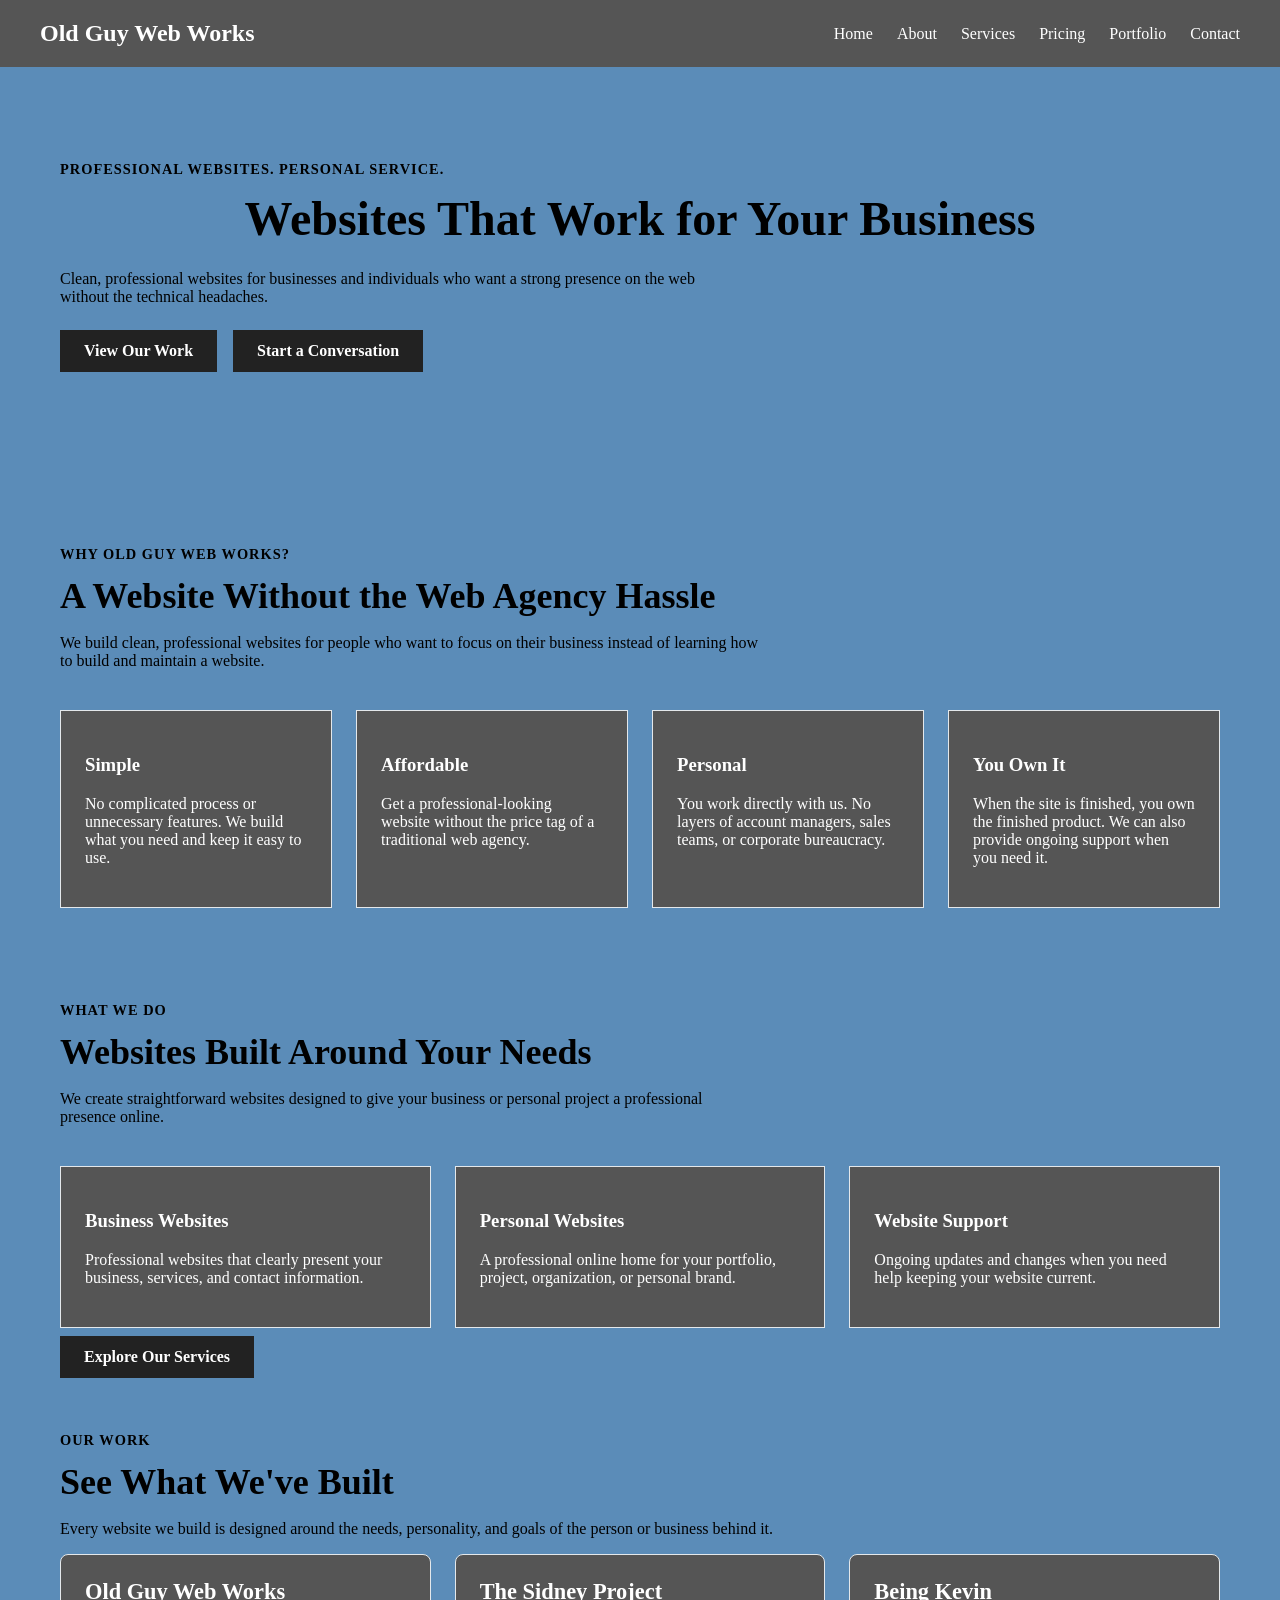
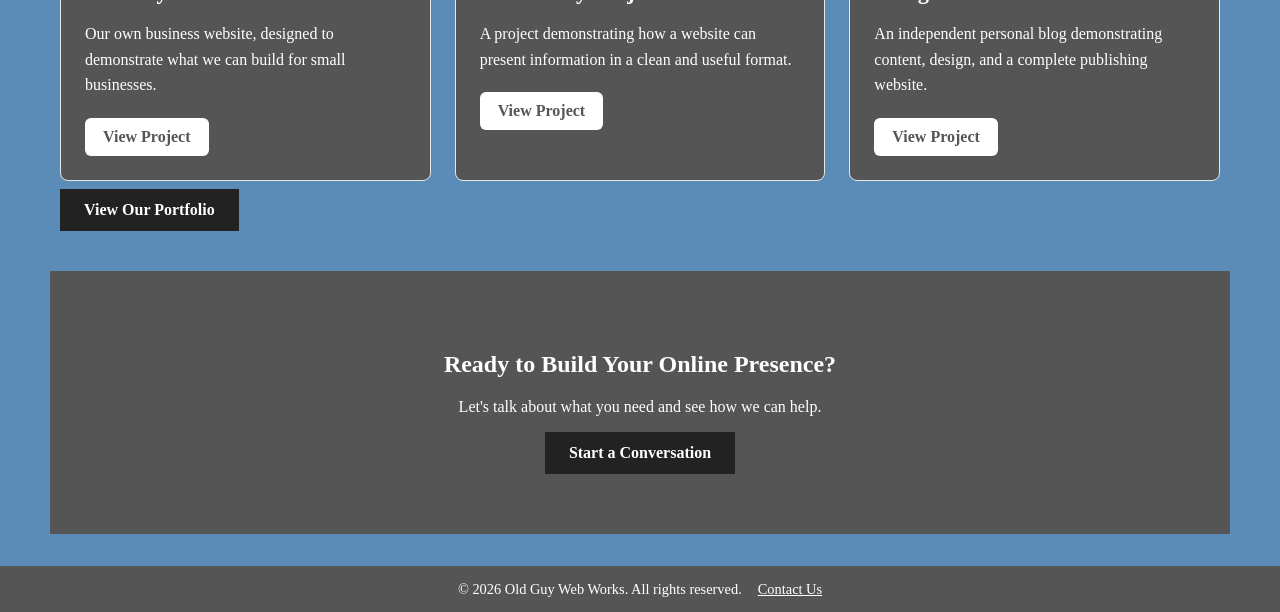
==== index.html @ 11a3a5d8 "Initial Old Guy Web Works website" ====
<!DOCTYPE html>
<html lang="en">

<!-- Design note we build all the HTML structure first before we start css styles -->
<!-- head , body, main, footer with all sections in the main section-->
 
<head>
    <!-- Tells the browser how to interpret the characters in the page.-->
    <meta charset="UTF-8">  

    <!-- This is essential for responsive websites. It tells mobile browsers to use the device's actual screen width.-->
    <meta name="viewport" content="width=device-width, initial-scale=1.0">

    <!--Appears in the browser tab and provides an important title for search engines-->
    <title>Old Guy Web Works | Professional Websites for Small Businesses</title>

    <!-- Connects the HTML page to the external CSS stylesheet. -->
    <link rel="stylesheet" href="style/style.css">
</head>

<body>
    <!-- The header is the top section of the page, usually containing the logo and navigation links. -->
    <!-- The "site-header" class is used for styling the header section. -->
    <header class="site-header">

        <!-- The container is used to center the content and provide a maximum width. -->
        <div class="container">

            <!-- The site logo is a link to the homepage. -->
            <a class="site-logo" href="index.html">
                Old Guy Web Works
            </a>

            <!-- The navigation links for the main sections of the website. -->
            <!-- Each a tag represents a link to a different page. -->
            <nav class="site-nav">
                <a href="index.html">Home</a>
                <a href="about.html">About</a>
                <a href="services.html">Services</a>
                <a href="pricing.html">Pricing</a>
                <a href="portfolio.html">Portfolio</a>
                <a href="contact.html">Contact</a>
            </nav>

        </div>

    </header>

    <main>
        <!-- The main content area of the page. -->
        <!-- The hero section is the main visual area of the page. -->
        <section class="hero">

            <!-- The container is used to center the content and provide a maximum width. -->
            <div class="container">

                <!-- The eyebrow text provides context for the main heading. -->
                <p class="hero-eyebrow">Professional Websites. Personal Service.</p>

                <!-- The main heading for the hero section. -->
                <h1>Websites That Work for Your Business</h1>

                <!-- The supporting text for the hero section. -->
                <p class="hero-text">
                    Clean, professional websites for businesses and individuals
                    who want a strong presence on the web without the technical
                    headaches.
                </p>

                <!-- The action buttons for the hero section. -->
                <div class="hero-actions">
                    <a class="button" href="portfolio.html">View Our Work</a>
                    <a class="button button-dark" href="contact.html">Start a Conversation</a>
                </div>

            </div>

        </section>
        
        <!-- Explains why customers should choose Old Guy Web Works. -->
        <section class="why-us">

            <!-- The container is used to center the content and provide a maximum width. -->
            <div class="container">

                <!-- Introduces the purpose of this section. -->
                <p class="section-eyebrow">Why Old Guy Web Works?</p>

                <!-- The main heading for this section. -->
                <h2>A Website Without the Web Agency Hassle</h2>

                <!-- Supporting explanation of our approach. -->
                <p class="section-intro">
                    We build clean, professional websites for people who want
                    to focus on their business instead of learning how to
                    build and maintain a website.
                </p>

                <!-- Contains the individual benefits of working with us. -->
                <div class="why-us-grid">

                    <!-- Individual benefit. -->
                    <article class="why-us-card">
                        <h3>Simple</h3>
                        <p>
                            No complicated process or unnecessary features.
                            We build what you need and keep it easy to use.
                        </p>
                    </article>

                    <!-- Individual benefit. -->
                    <article class="why-us-card">
                        <h3>Affordable</h3>
                        <p>
                            Get a professional-looking website without the
                            price tag of a traditional web agency.
                        </p>
                    </article>

                    <!-- Individual benefit. -->
                    <article class="why-us-card">
                        <h3>Personal</h3>
                        <p>
                            You work directly with us. No layers of account
                            managers, sales teams, or corporate bureaucracy.
                        </p>
                    </article>

                    <!-- Individual benefit. -->
                    <article class="why-us-card">
                        <h3>You Own It</h3>
                        <p>
                            When the site is finished, you own the finished
                            product. We can also provide ongoing support when
                            you need it.
                        </p>
                    </article>

                </div>

            </div>

        </section>
        <!-- Gives visitors a quick overview of the services we provide. -->
        <section class="services-preview">

            <!-- The container is used to center the content and provide a maximum width. -->
            <div class="container">

                <!-- Introduces the purpose of this section. -->
                <p class="section-eyebrow">What We Do</p>

                <!-- The main heading for this section. -->
                <h2>Websites Built Around Your Needs</h2>

                <!-- Supporting explanation of our services. -->
                <p class="section-intro">
                    We create straightforward websites designed to give your
                    business or personal project a professional presence online.
                </p>

                <!-- Contains the individual services. -->
                <div class="services-grid">

                    <!-- Individual service. -->
                    <article class="service-card">
                        <h3>Business Websites</h3>
                        <p>
                            Professional websites that clearly present your
                            business, services, and contact information.
                        </p>
                    </article>

                    <!-- Individual service. -->
                    <article class="service-card">
                        <h3>Personal Websites</h3>
                        <p>
                            A professional online home for your portfolio,
                            project, organization, or personal brand.
                        </p>
                    </article>

                    <!-- Individual service. -->
                    <article class="service-card">
                        <h3>Website Support</h3>
                        <p>
                            Ongoing updates and changes when you need help
                            keeping your website current.
                        </p>
                    </article>

                </div>

                <!-- Links visitors to the full services page. -->
                <a class="button" href="services.html">Explore Our Services</a>

            </div>

        </section>
                <!-- Gives visitors a preview of completed projects. -->
        <section class="portfolio-preview">

            <!-- The container is used to center the content and provide a maximum width. -->
            <div class="container">

                <!-- Introduces the purpose of this section. -->
                <p class="section-eyebrow">Our Work</p>

                <!-- The main heading for this section. -->
                <h2>See What We've Built</h2>

                <!-- Supporting explanation of our portfolio. -->
                <p class="section-intro">
                    Every website we build is designed around the needs,
                    personality, and goals of the person or business behind it.
                </p>

                <!-- Contains previews of selected projects. -->
                <div class="portfolio-grid">

                    <!-- Individual portfolio project. -->
                    <article class="portfolio-card">
                        <h3>Old Guy Web Works</h3>
                        <p>
                            Our own business website, designed to demonstrate
                            what we can build for small businesses.
                        </p>
                        <a href="portfolio.html">View Project</a>
                    </article>

                    <!-- Individual portfolio project. -->
                    <article class="portfolio-card">
                        <h3>The Sidney Project</h3>
                        <p>
                            A project demonstrating how a website can present
                            information in a clean and useful format.
                        </p>
                        <a href="portfolio.html">View Project</a>
                    </article>

                    <!-- Individual portfolio project. -->
                    <article class="portfolio-card">
                        <h3>Being Kevin</h3>
                        <p>
                            An independent personal blog demonstrating content,
                            design, and a complete publishing website.
                        </p>
                        <a href="portfolio.html">View Project</a>
                    </article>

                </div>

                <!-- Links visitors to the complete portfolio. -->
                <a class="button" href="portfolio.html">View Our Portfolio</a>

            </div>

        </section>
                <!-- Provides a clear next step for visitors who are interested in working with us. -->
        <section class="cta">

            <!-- The container is used to center the content and provide a maximum width. -->
            <div class="container">

                <!-- The main heading for the call-to-action. -->
                <h2>Ready to Build Your Online Presence?</h2>

                <!-- Supporting text for the call-to-action. -->
                <p>
                    Let's talk about what you need and see how we can help.
                </p>

                <!-- Links visitors to the contact page. -->
                <a class="button" href="contact.html">Start a Conversation</a>

            </div>

        </section>

    </main>

    <!-- Contains information and navigation for the bottom of the website. -->
    <footer class="site-footer">

        <!-- The container is used to center the footer content and provide a maximum width. -->
        <div class="container">

            <!-- The copyright notice for the website. -->
            <p>&copy; 2026 Old Guy Web Works. All rights reserved.</p>

            <!-- A link to the contact page. -->
            <a href="contact.html">Contact Us</a>

        </div>

    </footer>

</body>

</html>
---- style/style.css ----
/* Establishes the basic sizing behavior for all elements. */
/*
CSS FOUNDATION — STEP 1

```
Purpose:
Establish the basic rules that every page on the website will use
before we begin styling individual sections and components.

What this does:
1. The universal selector (*) applies box-sizing: border-box to
   every HTML element. This makes width and height calculations
   more predictable by including an element's padding and border
   within its defined width and height.

2. The body margin is set to 0 to remove the browser's default
   spacing around the page. This gives us complete control over
   the site's layout and spacing.

Why we do this:
These are foundation rules. They create a predictable starting
point for the rest of the stylesheet and prevent browser defaults
from interfering with the layout we build.
```

*/

* {
    box-sizing: border-box;
}
/* added by me so the background is all one color and not just the header and hero sections */
html, body {
    background-color: #5B8CB8; /* #5B8CB8 #2B5B84 */
    margin: 0;
    padding: 0;
}

/*
    CONTAINER

    max-width: 1200px;
        Sets the maximum width that a container can grow to.
        This prevents the content from becoming too wide on
        large screens.

    margin: 0 auto;
        margin controls the space outside an element.
        0 sets the top and bottom margin to zero.
        auto tells the browser to automatically divide the
        remaining horizontal space equally on the left and right.
        This centers the container on the page.

    padding: 0 20px;
        padding controls the space inside an element, between
        its content and its edge.
        0 sets the top and bottom padding to zero.
        20px sets 20 pixels of space on the left and right.
        This keeps content from touching the edges of the container.

    Why:
        The container keeps the site's content at a readable width,
        centers it on larger screens, and provides space between
        the content and the edges of the page.
*/

.container {
    max-width: 1200px;
    margin: 0 auto;
    padding: 0 20px;
}

/*
    SITE HEADER — BACKGROUND

    background-color: #eeeeee;
        Sets the background color of the header.
        #eeeeee is a very light gray.

    Why:
        Gives the header a visible background so we can clearly
        see where the header begins and ends while developing
        the site's layout.
*/

.site-header {
    background-color: #555555;
}
/*
    SITE HEADER — FLEXBOX LAYOUT

    display: flex;
        Turns the container into a flex container.
        This allows its direct child elements to be arranged
        in a row or column.

    justify-content: space-between;
        Controls how the available horizontal space is distributed
        between the logo and the navigation.
        space-between pushes the first item to the left and the
        last item to the right.

    align-items: center;
        Controls how the items are aligned vertically.
        center places the logo and navigation in the middle of
        the header's height.

    Why:
        Places the site logo and navigation on the same horizontal
        line and gives the header a clean, professional layout.
*/

/*
    SITE HEADER — FLEXBOX AND SPACING

    display: flex;
        Turns the container into a flex container.

    justify-content: space-between;
        Places the logo and navigation at opposite sides
        of the available horizontal space.

    align-items: center;
        Vertically centers the logo and navigation.

    padding: 20px 0;
        Adds space inside the top and bottom of the container.
        20px is added above and below the content.
        0 adds no additional padding to the left and right.

    Why:
        Gives the header more breathing room vertically while
        keeping the logo and navigation aligned in the center.
*/

.site-header .container {
    display: flex;
    justify-content: space-between;
    align-items: center;
    padding: 20px 0;
}
/*
    HERO SECTION — BACKGROUND

    background-color: #f5f5f5;
        Sets the background color of the hero section.
        #f5f5f5 is a very light gray.

    Why:
        Gives the hero section a visible background so we can
        clearly see where the header ends and the hero begins
        while we build the page.
*/

/*
    HERO SECTION — SPACING

    padding: 80px 0;
        Adds space inside the hero section.
        80px creates space above and below the hero content.
        0 creates no additional left or right padding because
        the .container already handles the horizontal spacing.

    Why:
        Gives the hero content room to breathe and makes the
        hero feel like an intentional, prominent section of
        the homepage.
*/

.hero {
    /* background-color: #f5f5f5; */
    padding: 80px 0;
    /* background-color: #D8E0E5;  added by me */
}
/*
    HERO EYEBROW

    font-size: 0.9rem;
        Sets the text slightly smaller than the normal body text.

    font-weight: 700;
        Makes the text bold.

    text-transform: uppercase;
        Converts the letters to uppercase when displayed.

    letter-spacing: 1px;
        Adds 1 pixel of space between each letter.

    Why:
        Makes the eyebrow text visually distinct from the main
        heading and establishes it as a small introductory label.
*/

.hero-eyebrow {
    font-size: 0.9rem;
    font-weight: 700;
    text-transform: uppercase;
    letter-spacing: 1px;
}
/*
    HERO MAIN HEADING

    font-size: 3rem;
        Sets the size of the main heading.
        3rem is three times the root font size.

    line-height: 1.1;
        Controls the vertical space between lines of the heading.
        A value of 1.1 keeps a large heading relatively compact.

    margin: 0;
        Removes the browser's default margin around the heading.
        This gives us control over the spacing ourselves.

    Why:
        Makes the main message of the website large and prominent
        while giving us predictable control over its spacing.
*/

.hero h1 {
    font-size: 3rem;
    line-height: 1.1;
    margin: 0;
}
/*
    HERO SUPPORTING TEXT

    max-width: 650px;
        Sets the maximum width of the paragraph.
        The text can become smaller than 650px when necessary,
        but it will not grow wider than 650 pixels.

    margin: 24px 0 0;
        Controls the space outside the paragraph.
        24px adds space above the paragraph.
        0 sets the left, right, and bottom margins to zero.

    Why:
        Keeps the supporting text from becoming too wide on
        large screens and creates separation between the heading
        and the paragraph.
*/

.hero-text {
    max-width: 650px;
    margin: 24px 0;
}
/*
    HERO ACTIONS — FLEXBOX

    display: flex;
        Turns the hero-actions container into a flex container.
        Its direct children, the two buttons, can now be
        arranged using Flexbox.

    gap: 16px;
        Adds 16 pixels of space between the buttons.
        The gap applies only between the flex items.

    margin-top: 24px;
        Adds 24 pixels of space above the buttons.
        This separates the buttons from the supporting paragraph.

    Why:
        Places the two action buttons beside each other and gives
        them consistent spacing from one another and from the
        paragraph above.
*/

.hero-actions {
    display: flex;
    gap: 16px;
    margin-top: 24px;
}
/*
    BUTTON — BASIC STYLING

    display: inline-block;
        Allows the link to behave more like a button.
        It allows us to apply padding and control its dimensions
        more predictably.

    padding: 12px 24px;
        Adds space inside the button.
        12px adds space above and below.
        24px adds space to the left and right.

    text-decoration: none;
        Removes the default underline from the link.

    font-weight: 700;
        Makes the button text bold.

    background-color: #222222;
        Sets the background color of the button.
        #222222 is a dark gray.

    color: #ffffff;
        Sets the color of the button text.
        #ffffff is white.

    Why:
        Gives the link the basic shape, spacing, background,
        and text appearance of a button while keeping both
        buttons consistent.
*/
.button {
    display: inline-block;
    padding: 12px 24px;
    text-decoration: none;
    font-weight: 700;
    background-color: #222222;
    color: #ffffff;
}
/*
    SECONDARY BUTTON

    background-color: #ffffff;
        Sets the background color of the secondary button.
        #ffffff is white.

    color: #222222;
        Sets the text color of the secondary button.
        #222222 is a dark gray.

    Why:
        Creates a light secondary button that contrasts with
        the dark primary button while keeping the text readable.
*/

.button-dark {
    background-color: #222222;
    color: #ffffff;
}

/*
    WHY US SECTION

    background-color: #ffffff;
        Sets the section background to white.

    padding: 80px 0;
        Adds 80px of space above and below the section content.
        The left and right padding remain 0 because the
        .container already controls horizontal spacing.

    Why:
        Gives the Why Us section its own visual area and
        creates comfortable space between the hero and the
        content that follows.
*/

.why-us
 {
    /* background-color: #ffffff; */
    padding: 80px 0;
    /* background-color: #D8E0E5; */
}
/*
    WHY US SECTION EYEBROW

    font-size: 0.9rem;
        Makes the eyebrow text smaller than normal body text.

    font-weight: 700;
        Makes the text bold so it stands out.

    text-transform: uppercase;
        Displays the text in uppercase letters.

    letter-spacing: 1px;
        Adds a small amount of space between the letters.

    margin-bottom: 12px;
        Adds 12px of space below the eyebrow before the heading.

    Why:
        Creates a visual hierarchy between the small section
        label and the main heading.
*/

.why-us .section-eyebrow {
    font-size: 0.9rem;
    font-weight: 700;
    text-transform: uppercase;
    letter-spacing: 1px;
    margin-bottom: 12px;
}
/*
    SERVICES SECTION EYEBROW

    font-size: 0.9rem;
        Makes the eyebrow text smaller than normal body text.

    font-weight: 700;
        Makes the text bold so it stands out.

    text-transform: uppercase;
        Displays the text in uppercase letters.

    letter-spacing: 1px;
        Adds a small amount of space between the letters.

    margin-bottom: 12px;
        Adds 12px of space below the eyebrow before the heading.

    Why:
        Creates the same visual hierarchy used in the Why Us
        section and keeps the Services section consistent.
*/

.services-preview .section-eyebrow {
    font-size: 0.9rem;
    font-weight: 700;
    text-transform: uppercase;
    letter-spacing: 1px;
    margin-bottom: 12px;
}
/*
    PORTFOLIO SECTION EYEBROW

    font-size: 0.9rem;
        Makes the eyebrow text smaller than normal body text.

    font-weight: 700;
        Makes the text bold so it stands out.

    text-transform: uppercase;
        Displays the text in uppercase letters.

    letter-spacing: 1px;
        Adds a small amount of space between the letters.

    margin-bottom: 12px;
        Adds 12px of space below the eyebrow before the heading.

    Why:
        Creates the same visual hierarchy used in the Why Us
        and Services sections and keeps the Portfolio section
        consistent with the rest of the website.
*/

.portfolio-preview .section-eyebrow {
    font-size: 0.9rem;
    font-weight: 700;
    text-transform: uppercase;
    letter-spacing: 1px;
    margin-bottom: 12px;
}
/*
    PORTFOLIO SECTION HEADING

    font-size: 2.25rem;
        Sets the main Portfolio heading to the same size as
        the main headings in the Why Us and Services sections.

    line-height: 1.2;
        Keeps the spacing between lines compact and readable.

    margin: 0 0 16px;
        Removes the default top margin and adds 16px of space
        below the heading before the introductory paragraph.

    Why:
        Keeps the main headings across the Why Us, Services,
        and Portfolio sections visually consistent.
*/

.portfolio-preview h2 {
    font-size: 2.25rem;
    line-height: 1.2;
    margin: 0 0 16px;
}
/*
    SERVICES SECTION INTRO

    max-width: 700px;
        Limits how wide the paragraph can become.
        Shorter lines are easier to read.

    margin: 0 0 40px;
        Removes the default top margin and adds 40px of
        space below the paragraph before the service cards.

    Why:
        Matches the introductory spacing used in the Why Us
        section and creates clear separation between the
        introduction and the three services underneath it.
*/

.services-preview .section-intro {
    max-width: 700px;
    margin: 0 0 40px;
}
/*
    WHY US HEADING

    font-size: 2.25rem;
        Makes the section heading substantially larger than
        the normal body text.

    line-height: 1.2;
        Keeps the lines of the heading close together while
        remaining easy to read.

    margin: 0 0 16px;
        Removes the default top margin and adds 16px of space
        below the heading.

    Why:
        Establishes the main visual heading for the Why Us
        section without affecting headings elsewhere on the site.
*/

.why-us h2 {
    font-size: 2.25rem;
    line-height: 1.2;
    margin: 0 0 16px;
}
/*
    SERVICES SECTION HEADING

    font-size: 2.25rem;
        Sets the main Services heading to the same size as
        the main heading in the Why Us section.

    line-height: 1.2;
        Keeps the spacing between lines compact and readable.

    margin: 0 0 16px;
        Removes the default top margin and adds 16px of space
        below the heading before the introductory paragraph.

    Why:
        Keeps the main headings in the Why Us and Services
        sections visually consistent.
*/

.services-preview h2 {
    font-size: 2.25rem;
    line-height: 1.2;
    margin: 0 0 16px;
}
/*
    WHY US SECTION INTRO

    max-width: 700px;
        Limits how wide the paragraph can become.
        Shorter lines are easier to read.

    margin: 0 0 40px;
        Removes the default top margin and adds 40px of
        space below the paragraph.

    Why:
        Keeps the introductory text readable and creates
        clear separation between the introduction and the
        four reasons underneath it.
*/

.why-us .section-intro {
    max-width: 700px;
    margin: 0 0 40px;
}
/*
    WHY US GRID

    display: grid;
        Turns the container into a CSS Grid layout.

    grid-template-columns: repeat(4, 1fr);
        Creates four equal-width columns.
        Each card gets one column.

    gap: 24px;
        Adds 24px of space between the cards.

    Why:
        Creates the four-column layout for the four reasons
        customers should choose Old Guy Web Works.
*/

.why-us-grid {
    display: grid;
    grid-template-columns: repeat(4, 1fr);
    gap: 24px;
}
/*
    WHY US CARDS

    padding: 24px;
        Adds 24px of space inside each card between the
        content and the edges of the card.

    background-color: #f5f5f5;
        Gives each card a light gray background so it is
        visually separated from the white section.

    border: 1px solid #e4e8eb;
        Adds a thin, light gray line around each card.
        "1px" is the thickness.
        "solid" is the line style.
        "#e4e8eb" is the border color.

    Why:
        Creates a defined visual area for each of the four
        reasons customers should choose Old Guy Web Works.
        The border gives the cards a little more definition
        against the page background.
*/

.why-us-card {
    padding: 24px;
    background-color: #555555; /*#555555 f5f5f5*/
    border: 1px solid #e4e8eb;
    color: #ffffff; /* added by me */
}
/*
    SITE LOGO

    font-size: 1.5rem;
        Sets the size of the logo text.
        rem is a relative unit based on the root font size.

    font-weight: 700;
        Controls how thick or bold the text appears.
        700 represents a bold font weight.

    text-decoration: none;
        Removes the default underline from the logo link.

    color: #222222;
        Sets the color of the logo text to dark gray.

    Why:
        Makes the business name stand out as the primary
        branding element in the header while keeping it
        visually clean.
*/
/*
    SERVICES GRID

    display: grid;
        Turns the services container into a CSS grid so the
        individual service cards can be arranged in columns.

    grid-template-columns: repeat(3, 1fr);
        Creates three equal-width columns, one for each service.

    gap: 24px;
        Adds 24 pixels of space between the service cards.

    Why:
        Keeps the three services organized in a clean,
        consistent row and matches the spacing used by the
        Why Old Guy Web Works cards above.
*/

.services-grid {
    display: grid;
    grid-template-columns: repeat(3, 1fr);
    gap: 24px;
}

/*
    SERVICE CARDS

    padding: 24px;
        Adds 24px of space inside each service card between
        the content and the edges of the card.

    background-color: #f5f5f5;
        Gives each service card the same light gray background
        used by the Why Us cards.

    border: 1px solid #e4e8eb;
        Adds a thin, light gray border around each card.

    Why:
        Creates a defined visual area for each service and
        keeps the Services section visually consistent with
        the Why Old Guy Web Works section.
*/

.service-card {
    padding: 24px;
    background-color: #555555; /*#555555 f5f5f5 */
    border: 1px solid #e4e8eb;
    color: #ffffff; /* added by me */
}
/*
    SERVICES PREVIEW BUTTON SPACING

    margin-top: 8px;
        Adds a small amount of space between the service
        cards and the button.

    margin-bottom: 40px;
        Adds 40px of space below the button before the
        next section begins.

    Why:
        Gives the Services section some breathing room and
        keeps the button from appearing crowded against the
        service cards or the following section.
*/

.services-preview .button {
    margin-top: 8px;
    margin-bottom: 40px;
}

/*
    PORTFOLIO GRID

    display: grid;
        Turns the portfolio container into a CSS grid so the
        individual portfolio cards can be arranged in columns.

    grid-template-columns: repeat(3, 1fr);
        Creates three equal-width columns, one for each
        portfolio project.

    gap: 24px;
        Adds 24 pixels of space between the portfolio cards.

    Why:
        Keeps the three portfolio projects organized in a
        clean row and maintains the same spacing used by
        the Services section.
*/

.portfolio-grid {
    display: grid;
    grid-template-columns: repeat(3, 1fr);
    gap: 24px;
}
/*
    PORTFOLIO CARDS

    padding: 24px;
        Adds 24px of space inside each portfolio card between
        the content and the edges of the card.

    background-color: #f5f5f5;
        Gives each portfolio card a light gray background.

    border: 1px solid #e4e8eb;
        Adds a thin, light gray border around each card.

    Why:
        Creates a defined visual area for each portfolio project
        and keeps the portfolio cards visually consistent with
        the Services and Why Us cards.
*/

.portfolio-card {
    padding: 24px;
    background-color: #555555; /* #555555 f5f5f5*/
    border: 1px solid #e4e8eb;
    color: #ffffff; /* added by me */
}
/* I added this to make the links white in the portfolio cards. I also added color: #ffffff to the .portfolio-card class above. */
.portfolio-card a {
    color: #ffffff;
}

.portfolio-preview .button {
    margin-top: 8px;
    margin-bottom: 40px;
}
/*
    CALL-TO-ACTION SECTION

    padding: 60px 0;
        Adds 60px of space above and below the CTA content.
        The 0 keeps the existing horizontal container spacing.

    background-color: #f5f5f5;
        Gives the CTA a light gray background so it is visually
        separated from the sections above it.

    text-align: center;
        Centers the heading, supporting text, and button.

    Why:
        Creates a clear visual break and gives the visitor a
        focused final invitation to contact Old Guy Web Works.
*/

.cta {
    padding: 60px 24px;
    background-color: #555555;
    text-align: center;
    color: #ffffff;
    
    /* Pulls sides inward by 50px on each side (100px total reduction) */
    width: calc(100% - 100px); 
    margin: 0 auto;           /* Keeps the block centered */
    box-sizing: border-box;   /* Prevents padding from breaking width */
    border-radius: 0;         /* Keeps sharp square corners */
}

.site-logo {
    font-size: 1.5rem;
    font-weight: 700;
    text-decoration: none;
    color: white; /*made white by me */
}
/*
    SITE NAVIGATION — FLEXBOX

    display: flex;
        Turns the navigation into a flex container.
        Its direct children, the navigation links, will be
        arranged in a row.

    gap: 24px;
        Sets 24 pixels of space between each navigation link.
        Unlike margin, gap creates spacing between flex items
        without adding space around the outside of each item.

    Why:
        Creates consistent horizontal spacing between the
        navigation links and keeps the navigation easy to read.
*/

.site-nav {
    display: flex;
    gap: 24px;
}
/*
    NAVIGATION LINKS

    text-decoration: none;
        Removes the browser's default underline from the links.

    color: #222222;
        Sets the color of the navigation text to dark gray.

    Why:
        Gives us control over the appearance of the navigation
        instead of relying on the browser's default link styling.
        The a in .site-nav a targets only the anchor tags inside the navigation container.
*/

.site-nav a {
    text-decoration: none;
    color: white; /*made white by me */
}
 /*
    SITE FOOTER

    padding: 32px 0;
        Adds 32px of space above and below the footer content.

    background-color: #222222;
        Gives the footer a dark background so it is clearly
        separated from the main content of the website.

    color: #ffffff;
        Makes the footer text white so it is readable against
        the dark background.

    text-align: center;
        Centers the copyright notice and Contact Us link.

    Why:
        Creates a simple, clean footer that visually closes
        the website and separates it from the main content.
*/

/* Style the outer footer bar */
.site-footer {
    background-color: #555555;
    padding: 16px 0;
    margin-top: 32px;
}

/* Center the items inside the container */
.site-footer .container {
    display: flex;
    justify-content: center; /* Centers items horizontally */
    align-items: center;    /* Keeps items vertically aligned */
    gap: 16px;              /* Even space between text and link */
    flex-wrap: wrap;        /* Allows clean wrapping on small mobile screens */
}

/* Reset default paragraph margins and fix line-height */
.site-footer p {
    margin: 0;
    color: #ffffff;
    font-size: 0.9rem;
    line-height: 1;
}

/* Style the contact link */
.site-footer a {
    color: #ffffff;
    font-size: 0.9rem;
    line-height: 1;
    text-decoration: underline;
}

.site-footer a:hover,
.site-footer a:focus {
    color: #e0e0e0;
    text-decoration: none;
}
/*
    RESPONSIVE DESIGN — TABLET AND MOBILE

    This section controls how the homepage responds to smaller
    screen sizes.

    Why:
        The desktop layout uses multiple columns for the card
        sections. Those columns become too narrow on smaller
        screens, so the layout needs to change as the screen
        gets smaller.

    Breakpoints used:

        900px and below:
            Adjusts the card grids to two columns.

        600px and below:
            Changes the card grids to one column and adjusts
            the header, navigation, hero, buttons, and CTA for
            smaller mobile screens.

    Important:
        These rules are added at the end of the stylesheet so
        they override the existing desktop layout only when
        the screen reaches the specified size.
*/


/*
    TABLET — TWO COLUMN LAYOUT

    At 900px and below, the four Why Us cards change from
    four columns to two columns.

    The Services and Portfolio cards change from three
    columns to two columns.

    Why:
        Two columns provide enough room for the card content
        while making better use of the available screen width.
*/

@media (max-width: 900px) {

    .why-us-grid {
        grid-template-columns: repeat(2, 1fr);
    }

    .services-grid {
        grid-template-columns: repeat(2, 1fr);
    }

    .portfolio-grid {
        grid-template-columns: repeat(2, 1fr);
    }
}


/*
    MOBILE — SINGLE COLUMN LAYOUT

    At 600px and below, the page changes to a single-column
    layout.

    Why:
        On a phone, placing multiple cards beside each other
        would make the content too narrow and difficult to read.
        A single column allows each section to use the available
        screen width more effectively.
*/

@media (max-width: 600px) {

    /*
        HEADER

        Changes the header from a horizontal layout to a
        vertical layout.

        Why:
            Gives the logo and navigation enough room on
            smaller screens and prevents the navigation from
            becoming cramped.
    */

    .site-header .container {
        flex-direction: column;
        gap: 16px;
        padding: 20px;
    }


    /*
        NAVIGATION

        Allows the navigation links to wrap onto additional
        lines when necessary.

        Why:
            Prevents the navigation from extending beyond the
            screen on smaller devices.
    */

    .site-nav {
        flex-wrap: wrap;
        justify-content: center;
        gap: 12px 20px;
    }


    /*
        HERO HEADING

        Reduces the main heading size on smaller screens.

        Why:
            Keeps the main heading prominent without allowing
            it to take up too much horizontal space.
    */

    .hero h1 {
        font-size: 2.25rem;
    }


    /*
        HERO ACTIONS

        Changes the hero buttons from a horizontal row to a
        vertical layout.

        Why:
            Gives each button enough width and makes the buttons
            easier to use with a finger on a mobile device.
    */

    .hero-actions {
        flex-direction: column;
        align-items: flex-start;
    }


    /*
        HERO BUTTONS

        Gives the buttons a consistent width on smaller screens.

        Why:
            Creates a cleaner mobile appearance and provides
            a larger touch target.
    */

    .hero-actions .button {
        width: 100%;
        text-align: center;
    }


    /*
        WHY US GRID

        Changes the four-card layout to a single column.

        Why:
            Keeps each card readable and prevents the content
            from becoming too narrow.
    */

    .why-us-grid {
        grid-template-columns: 1fr;
    }


    /*
        SERVICES GRID

        Changes the three-card layout to a single column.
    */

    .services-grid {
        grid-template-columns: 1fr;
    }


    /*
        PORTFOLIO GRID

        Changes the three-card layout to a single column.
    */

    .portfolio-grid {
        grid-template-columns: 1fr;
    }


    /*
        CTA

        Reduces the side spacing used by the desktop CTA.

        Why:
            The desktop CTA intentionally pulls inward by
            100px total. That amount of empty space is too much
            on a phone, where screen width is limited.
    */

    .cta {
        width: calc(100% - 40px);
        padding: 50px 20px;
    }
}
/*
    ABOUT PAGE
    ------------------------------------------------------------
    Start of About page-specific styling.
*/
/*
    ABOUT PAGE CONTAINER

    max-width: 1100px;
        Limits the width of the About page content so that
        text does not stretch too far across a large screen.

    margin: 0 auto;
        Centers the content horizontally on the page.

    padding: 40px 24px;
        Adds 40px of space above and below the content and
        24px of space on the left and right.

    box-sizing: border-box;
        Makes the padding part of the element's total width.

    Why:
        Creates a clean, centered content area for the About page
        without affecting the layout of the other pages.
*/
/*
    ABOUT PAGE IMAGE

    width: 300px;
        Sets the displayed width of the About page image.

    max-width: 100%;
        Prevents the image from becoming wider than the screen
        on smaller devices.

    height: auto;
        Keeps the image's original proportions.

    display: block;
        Allows the image to be centered using margin.

    margin: 0 auto 32px auto;
        Centers the image horizontally and adds 32px of space
        below it.

    Why:
        Keeps the workspace image prominent without allowing it
        to dominate the About page.
*/

#about .hero-image {
    width: 300px;
    max-width: 100%;
    height: auto;
    display: block;
    margin: 0 auto 32px auto;
}
/*
    ABOUT PAGE TITLE

    font-size: 2.5rem;
        Makes the page title large enough to establish a clear
        visual hierarchy.

    font-weight: 700;
        Gives the title a strong, professional appearance.

    text-align: center;
        Centers the title within the page container.

    margin: 40px 0 24px 0;
        Adds space above the title and creates separation
        between the title and the image below it.

    Why:
        Gives the About page its own clear identity while
        maintaining the typography established by the Home page.
*/

main h1 {
    font-size: 2.5rem;
    font-weight: 700;
    text-align: center;
    margin: 40px 0 24px 0;
}
/*
    ABOUT PAGE SECTION HEADINGS

    font-size: 1.8rem;
        Makes the section heading prominent without competing
        with the main page title.

    font-weight: 700;
        Gives the heading a strong, clear appearance.

    margin: 0 0 20px 0;
        Removes the browser's default top margin and adds
        space below the heading before the paragraph begins.

    Why:
        Creates a clear visual separation between the page title
        and the individual sections of the About page.
*/

#about h2 {
    font-size: 1.8rem;
    font-weight: 700;
    margin: 0 0 20px 0;
}
/*
    ABOUT PAGE PARAGRAPHS

    max-width: 900px;
        Limits the width of the text so the longer paragraphs
        remain comfortable to read.

    margin: 0 auto 20px auto;
        Centers the text within the container and adds 20px
        of space below each paragraph.

    line-height: 1.7;
        Provides comfortable vertical spacing between lines.

    Why:
        Makes the longer About page text easier to read and
        creates a cleaner, more professional page layout.
*/

#about p {
    max-width: 900px;
    margin: 0 auto 20px auto;
    line-height: 1.7;
}
/*
    ABOUT PAGE PARAGRAPHS

    max-width: 900px;
        Limits the width of the text so the longer paragraphs
        remain comfortable to read.

    margin: 0 auto 20px auto;
        Centers the text within the container and adds 20px
        of space below each paragraph.

    line-height: 1.7;
        Provides comfortable vertical spacing between lines.

    Why:
        Makes the longer About page text easier to read and
        creates a cleaner, more professional page layout.
*/

#about p {
    max-width: 900px;
    margin: 0 auto 20px auto;
    line-height: 1.7;
}
/*
    ABOUT PAGE SUBHEADING

    font-size: 1.2rem;
        Makes the subheading slightly larger than normal body
        text without competing with the main section headings.

    font-weight: 600;
        Gives the subheading emphasis while keeping it lighter
        than the main h2 headings.

    margin: 28px auto 20px auto;
        Adds space above the subheading and separates it from
        the paragraph above and below.

    max-width: 900px;
        Keeps the subheading aligned with the paragraph text.

    Why:
        Gives the "That's the idea behind Old Guy Web Works."
        statement a clear role as a supporting heading.
*/

#about h3 {
    font-size: 1.2rem;
    font-weight: 600;
    max-width: 900px;
    margin: 28px auto 20px auto;
}
/* This is the section for the services page. I added this to make the services page look more like the other pages. */
/*
    SERVICES PAGE IMAGE

    width: 300px;
        Sets the displayed width of the Services page image.

    max-width: 100%;
        Prevents the image from becoming wider than the screen
        on smaller devices.

    height: auto;
        Keeps the image's original proportions.

    display: block;
        Allows the image to be centered using margin.

    margin: 0 auto 32px auto;
        Centers the image horizontally and adds 32px of space
        below it.

    Why:
        Keeps the Services page image consistent with the
        smaller workspace image used on the About page.
*/

#services .hero-image {
    width: 300px;
    max-width: 100%;
    height: auto;
    display: block;
    margin: 0 auto 32px auto;
}
/*
    SERVICES PAGE TITLE

    font-size: 2.5rem;
        Makes the page title large enough to establish a clear
        visual hierarchy.

    font-weight: 700;
        Gives the title a strong, professional appearance.

    text-align: center;
        Centers the page title within the page container.

    margin: 40px 0 24px 0;
        Adds space above the title and creates separation
        between the title and the image below it.

    Why:
        Gives the Services page the same title treatment as
        the About page and keeps the site's pages visually
        consistent.
*/

main h1 {
    font-size: 2.5rem;
    font-weight: 700;
    text-align: center;
    margin: 40px 0 24px 0;
}
/*
    SERVICES PAGE SECTION HEADINGS

    font-size: 1.8rem;
        Makes the section heading prominent without competing
        with the main page title.

    font-weight: 700;
        Gives the heading a strong, clear appearance.

    margin: 0 0 20px 0;
        Removes the browser's default top margin and adds
        space below the heading before the paragraph begins.

    Why:
        Keeps the Services page section heading consistent
        with the section headings used on the About page.
*/

#services h2 {
    font-size: 1.8rem;
    font-weight: 700;
    margin: 0 0 20px 0;
}
/*
    SERVICES PAGE PARAGRAPHS

    max-width: 900px;
        Limits the width of the text so the longer paragraphs
        remain comfortable to read.

    margin: 0 auto 20px auto;
        Centers the text within the container and adds 20px
        of space below each paragraph.

    line-height: 1.7;
        Provides comfortable vertical spacing between lines.

    Why:
        Makes the longer Services page text easier to read and
        keeps its layout consistent with the About page.
*/

#services p {
    max-width: 900px;
    margin: 0 auto 20px auto;
    line-height: 1.7;
}
/*
    SERVICES PAGE SUBHEADING

    font-size: 1.2rem;
        Makes the subheading slightly larger than normal body
        text without competing with the main section headings.

    font-weight: 600;
        Gives the subheading emphasis while keeping it lighter
        than the main h2 headings.

    max-width: 900px;
        Keeps the subheading aligned with the paragraph text.

    margin: 0 auto 20px auto;
        Centers the text within the content area and adds
        space below it.

    Why:
        Gives "Why Choose Old Guy Web Works?" a clear visual
        role as a supporting heading.
*/

#services p strong:first-child {
    font-size: 1.2rem;
    font-weight: 600;
}
/*
    SERVICES PAGE SECOND SECTION HEADING

    margin-top: 32px;
        Adds clear separation between the first group of
        Services content and the second section.

    Why:
        Creates a stronger visual break between the two major
        topics on the Services page while keeping the same
        heading style already established.
*/

#services .service-tagline {
    margin-top: 32px;
}
/*
    SERVICES PAGE SECTION DIVIDER

    max-width: 900px;
        Keeps the divider aligned with the main text content.

    margin: 36px auto;
        Adds balanced space above and below the divider and
        centers it within the page content.

    Why:
        Creates a clean visual separation between the two major
        sections of the Services page.
*/

#services hr {
    max-width: 900px;
    margin: 36px auto;
}
/*
    SERVICES PAGE BULLET LIST

    max-width: 900px;
        Keeps the list aligned with the main paragraph content.

    margin: 0 auto 32px auto;
        Centers the list within the content area and adds
        space below it.

    padding-left: 24px;
        Provides enough indentation for the bullet points while
        keeping the list visually connected to the text.

    line-height: 1.7;
        Gives the individual list items comfortable spacing.

    Why:
        Makes the closing list look intentional and consistent
        with the rest of the Services page.
*/

#services ul {
    max-width: 900px;
    margin: 0 auto 32px auto;
    padding-left: 24px;
    line-height: 1.7;
}
/* This is for the Pricing page. I added this to make the Pricing page look more like the other pages. */
/*
    PRICING PAGE IMAGE

    width: 300px;
        Sets the displayed width of the Pricing page image.

    max-width: 100%;
        Prevents the image from becoming wider than the screen
        on smaller devices.

    height: auto;
        Keeps the image's original proportions.

    display: block;
        Allows the image to be centered using margin.

    margin: 0 auto 32px auto;
        Centers the image horizontally and adds 32px of space
        below it.

    Why:
        Keeps the Pricing page image consistent with the
        smaller workspace images used on the About and Services
        pages.
*/

#pricing-packages .hero-image {
    width: 300px;
    max-width: 100%;
    height: auto;
    display: block;
    margin: 0 auto 32px auto;
}
/*
    PRICING PAGE TITLE

    font-size: 2.5rem;
        Makes the page title large enough to establish a clear
        visual hierarchy.

    font-weight: 700;
        Gives the title a strong, professional appearance.

    text-align: center;
        Centers the page title within the page container.

    margin: 40px 0 24px 0;
        Adds space above the title and creates separation
        between the title and the image below it.

    Why:
        Gives the Pricing page the same title treatment as
        the About and Services pages.
*/

main h1 {
    font-size: 2.5rem;
    font-weight: 700;
    text-align: center;
    margin: 40px 0 24px 0;
}
/*
    PRICING PAGE SECTION HEADINGS

    font-size: 1.8rem;
        Makes the section heading prominent without competing
        with the main page title.

    font-weight: 700;
        Gives the heading a strong, clear appearance.

    margin: 0 0 20px 0;
        Removes the browser's default top margin and adds
        space below the heading before the introductory text.

    Why:
        Keeps the Pricing page section heading consistent
        with the section headings used throughout the site.
*/

#pricing-packages h2 {
    font-size: 1.8rem;
    font-weight: 700;
    margin: 0 0 20px 0;
}
/*
    PRICING PAGE INTRODUCTION

    max-width: 900px;
        Limits the width of the introductory text so it remains
        comfortable to read.

    margin: 0 auto 28px auto;
        Centers the paragraph within the content area and adds
        space below it before the pricing cards begin.

    line-height: 1.7;
        Provides comfortable spacing between lines.

    Why:
        Keeps the introductory text aligned with the rest of
        the site's content and gives it enough separation from
        the pricing boxes below.
*/

#pricing-packages .pricing-intro {
    max-width: 900px;
    margin: 0 auto 28px auto;
    line-height: 1.7;
}
/*
    PRICING PACKAGE GRID

    max-width: 900px;
        Keeps the pricing boxes aligned with the main content
        width used throughout the site.

    margin: 0 auto 32px auto;
        Centers the grid and adds space below the pricing
        packages.

    display: grid;
        Places the pricing packages into a flexible grid.

    grid-template-columns: repeat(2, 1fr);
        Creates two equal-width columns.

    gap: 20px;
        Adds consistent horizontal and vertical spacing
        between the pricing boxes.

    Why:
        Changes the pricing packages from a traditional table
        into a cleaner two-column layout that is easier to read
        and gives each package its own visual space.
*/

.pricing-cards {
    max-width: 900px;
    margin: 0 auto 32px auto;
    display: grid;
    grid-template-columns: repeat(2, 1fr);
    gap: 20px;
}
/*
    PRICING CARDS

    padding: 24px;
        Adds comfortable space inside each pricing card.

    background-color: #555555;
        Uses the same background color as the site header
        and footer.

    color: #ffffff;
        Makes all text inside the pricing cards white.

    border-radius: 8px;
        Gives the cards softly rounded corners.

    text-align: center;
        Centers the package information within each card.

    Why:
        Gives the pricing packages a strong visual presence
        while keeping them consistent with the site's existing
        header and footer color scheme.
*/

.pricing-card {
    padding: 24px;
    background-color: #555555;
    color: #ffffff;
    border-radius: 8px;
    text-align: center;
}
/*
    PRICING CARD HEADINGS

    font-size: 1.4rem;
        Makes each package name clearly visible within its card.

    font-weight: 700;
        Gives the package name strong emphasis.

    margin: 0 0 12px 0;
        Removes the browser's default top margin and adds
        separation between the package name and page count.

    Why:
        Creates a clear visual hierarchy inside each pricing
        card while keeping the styling simple and consistent.
*/

.pricing-card h3 {
    font-size: 1.4rem;
    font-weight: 700;
    margin: 0 0 12px 0;
}
/*
    PRICING CARD PAGE COUNT

    font-size: 1rem;
        Keeps the page count easy to read without competing
        with the package name or price.

    margin: 0 0 12px 0;
        Adds space between the page count and the price.

    Why:
        Creates a simple visual hierarchy inside each pricing
        card: package name, pages included, then price.
*/

.pricing-card .pages-included {
    font-size: 1rem;
    margin: 0 0 12px 0;
}
/*
    PRICING CARD PRICE

    font-size: 1.8rem;
        Makes the price the most prominent piece of information
        inside each pricing card.

    font-weight: 700;
        Gives the price strong visual emphasis.

    margin: 0;
        Removes the browser's default paragraph spacing so the
        price sits neatly beneath the page count.

    Why:
        Makes it immediately clear what each package costs while
        maintaining the simple, clean appearance of the cards.
*/

.pricing-card .price {
    font-size: 1.8rem;
    font-weight: 700;
    margin: 0;
}
/*
    ADDITIONAL PAGES NOTICE

    max-width: 900px;
        Keeps the notice aligned with the pricing cards and
        the other main content on the page.

    margin: 0 auto 32px auto;
        Centers the notice and adds space below it before
        the next section begins.

    text-align: center;
        Gives the pricing note a clear, supporting role beneath
        the package cards.

    line-height: 1.6;
        Provides comfortable spacing if the text wraps.

    Why:
        Separates the additional-page charge from the package
        cards while keeping it visually connected to the pricing.
*/

#pricing-packages .additional-pages {
    max-width: 900px;
    margin: 0 auto 32px auto;
    text-align: center;
    line-height: 1.6;
}
/*
    HOSTING ADVANTAGES SECTION HEADING

    font-size: 1.8rem;
        Makes the heading prominent without competing with
        the main Pricing page title.

    font-weight: 700;
        Gives the heading a strong, professional appearance.

    margin: 40px 0 20px 0;
        Adds separation between the pricing section and the
        hosting section, while providing space below the
        heading before the introductory paragraph.

    Why:
        Creates a clear visual break between the two major
        sections of the Pricing page and keeps the heading
        consistent with the Website Packages heading.
*/

#hosting-advantages h2 {
    font-size: 1.8rem;
    font-weight: 700;
    margin: 40px 0 20px 0;
}
/*
    HOSTING ADVANTAGES INTRODUCTION

    max-width: 900px;
        Limits the introductory text to the same comfortable
        reading width used throughout the Pricing page.

    margin: 0 auto 28px auto;
        Centers the text and adds space before the advantage
        cards begin.

    line-height: 1.7;
        Provides comfortable spacing between lines.

    Why:
        Keeps the hosting section consistent with the pricing
        section and creates a clean transition into the cards.
*/

#hosting-advantages > p {
    max-width: 900px;
    margin: 0 auto 28px auto;
    line-height: 1.7;
}
/*
    HOSTING ADVANTAGE CARD GRID

    max-width: 900px;
        Keeps the cards aligned with the main content width
        used throughout the Pricing page.

    margin: 0 auto 32px auto;
        Centers the card grid and adds space below it.

    display: grid;
        Places the four advantage cards into a flexible grid.

    grid-template-columns: repeat(2, 1fr);
        Creates two equal-width columns.

    gap: 20px;
        Adds consistent horizontal and vertical spacing
        between the cards.

    Why:
        Arranges the four hosting advantages into a clean
        two-column layout that matches the pricing packages.
*/

.advantage-cards {
    max-width: 900px;
    margin: 0 auto 32px auto;
    display: grid;
    grid-template-columns: repeat(2, 1fr);
    gap: 20px;
}
/*
    HOSTING ADVANTAGE CARDS

    padding: 24px;
        Adds comfortable space inside each hosting advantage
        card.

    background-color: #555555;
        Uses the same background color as the site header,
        footer, and pricing cards.

    color: #ffffff;
        Makes the text inside the cards white.

    border-radius: 8px;
        Gives the cards softly rounded corners.

    Why:
        Creates a consistent card design across the Pricing page
        and ties the hosting advantages visually to the pricing
        packages above.
*/

.advantage-cards .card {
    padding: 24px;
    background-color: #555555;
    color: #ffffff;
    border-radius: 8px;
}
/*
    HOSTING ADVANTAGE CARD HEADINGS

    font-size: 1.3rem;
        Makes each advantage heading easy to identify without
        overpowering the card itself.

    font-weight: 700;
        Gives the heading strong emphasis.

    margin: 0 0 16px 0;
        Removes the browser's default top margin and adds
        space between the heading and its paragraph.

    Why:
        Creates a clear hierarchy within each hosting card and
        keeps the card headings consistent with the pricing cards.
*/

.advantage-cards .card h3 {
    font-size: 1.3rem;
    font-weight: 700;
    margin: 0 0 16px 0;
}
/*
    HOSTING ADVANTAGE CARD PARAGRAPHS

    margin: 0;
        Removes the browser's default paragraph margin so the
        text sits neatly beneath the card heading.

    line-height: 1.6;
        Provides comfortable spacing between lines without
        making the cards unnecessarily tall.

    Why:
        Keeps the card text clean and readable while allowing
        the four cards to maintain a consistent appearance.
*/

.advantage-cards .card p {
    margin: 0;
    line-height: 1.6;
}
/* This is for the Portfolio page. I added this to make the Portfolio page look more like the other pages. */
/*
    PORTFOLIO PAGE IMAGE

    width: 300px;
        Sets the displayed width of the Portfolio page image.

    max-width: 100%;
        Prevents the image from becoming wider than the screen
        on smaller devices.

    height: auto;
        Keeps the image's original proportions.

    display: block;
        Allows the image to be centered using margin.

    margin: 0 auto 32px auto;
        Centers the image horizontally and adds 32px of space
        below it.

    Why:
        Keeps the Portfolio page image consistent with the
        smaller workspace images used on the About, Services,
        and Pricing pages.
*/

#portfolio .hero-image {
    width: 300px;
    max-width: 100%;
    height: auto;
    display: block;
    margin: 0 auto 32px auto;
}
/*
    PORTFOLIO PAGE SECTION HEADING

    font-size: 1.8rem;
        Makes the section heading prominent without competing
        with the main page title.

    font-weight: 700;
        Gives the heading a strong, professional appearance.

    margin: 0 0 20px 0;
        Removes the browser's default top margin and adds
        space below the heading before the introductory text.

    Why:
        Keeps the Portfolio page section heading consistent
        with the section headings used throughout the site.
*/

#portfolio h2 {
    font-size: 1.8rem;
    font-weight: 700;
    margin: 0 0 20px 0;
}
/*
    PORTFOLIO PAGE INTRODUCTORY PARAGRAPHS

    max-width: 900px;
        Limits the introductory text to the same comfortable
        reading width used throughout the site.

    margin: 0 auto 20px auto;
        Centers the paragraphs within the content area and
        adds 20px of space below each paragraph.

    line-height: 1.7;
        Provides comfortable spacing between lines.

    Why:
        Keeps the introductory Portfolio text consistent with
        the About, Services, and Pricing pages while creating
        enough space before the project cards begin.
*/

#portfolio > p {
    max-width: 900px;
    margin: 0 auto 20px auto;
    line-height: 1.7;
}
/*
    PORTFOLIO PROJECT GRID

    max-width: 900px;
        Keeps the portfolio cards aligned with the main content
        width used throughout the site.

    margin: 0 auto 32px auto;
        Centers the portfolio grid and adds space below it.

    display: grid;
        Places the portfolio projects into a flexible grid.

    grid-template-columns: repeat(2, 1fr);
        Creates two equal-width columns for the portfolio cards.

    gap: 20px;
        Adds consistent horizontal and vertical spacing
        between the project cards.

    Why:
        Creates a clean, organized portfolio layout while
        leaving room to add additional projects as the
        portfolio grows.
*/

.portfolio-cards {
    max-width: 900px;
    margin: 0 auto 32px auto;
    display: grid;
    grid-template-columns: repeat(2, 1fr);
    gap: 20px;
}
/*
    PORTFOLIO PROJECT CARDS

    padding: 24px;
        Adds comfortable space inside each portfolio card.

    background-color: #555555;
        Uses the same background color as the site header,
        footer, pricing cards, and hosting advantage cards.

    color: #ffffff;
        Makes the text inside the portfolio cards white.

    border-radius: 8px;
        Gives the cards softly rounded corners.

    Why:
        Creates a consistent card design across the site and
        gives each portfolio project a clear visual area.
*/

.portfolio-card {
    padding: 24px;
    background-color: #555555;
    color: #ffffff;
    border-radius: 8px;
}
/*
    PORTFOLIO CARD HEADINGS

    font-size: 1.4rem;
        Makes each project name clearly visible within its card.

    font-weight: 700;
        Gives the project name strong emphasis.

    margin: 0 0 16px 0;
        Removes the browser's default top margin and adds
        space between the project name and its description.

    Why:
        Creates a clear visual hierarchy within each portfolio
        card and keeps the project headings consistent with the
        pricing card headings.
*/

.portfolio-card h3 {
    font-size: 1.4rem;
    font-weight: 700;
    margin: 0 0 16px 0;
}
/*
    PORTFOLIO CARD DESCRIPTIONS

    margin: 0 0 20px 0;
        Removes the browser's default top margin and adds
        space below each description before the website link.

    line-height: 1.6;
        Provides comfortable spacing between lines while
        keeping the cards reasonably compact.

    Why:
        Keeps the project descriptions easy to read and
        creates consistent spacing between the description
        and the View Website link.
*/

.portfolio-card p {
    margin: 0 0 20px 0;
    line-height: 1.6;
}
/*
    PORTFOLIO CARD LINKS

    display: inline-block;
        Allows the link to have padding and behave like a
        button-style element.

    padding: 10px 18px;
        Adds comfortable space around the link text.

    background-color: #ffffff;
        Gives the link a strong contrast against the dark
        portfolio card.

    color: #555555;
        Uses the site's primary dark gray for the link text.

    text-decoration: none;
        Removes the default underline so the link has a
        clean button-like appearance.

    border-radius: 6px;
        Gives the link softly rounded corners.

    font-weight: 600;
        Makes the call-to-action easy to see.

    Why:
        Makes the website links stand out clearly from the
        project descriptions while maintaining the site's
        existing color scheme.
*/

.portfolio-card a {
    display: inline-block;
    padding: 10px 18px;
    background-color: #ffffff;
    color: #555555;
    text-decoration: none;
    border-radius: 6px;
    font-weight: 600;
}
/* This is for the Contact page. I added this to make the Contact page look more like the other pages. */
/*
    CONTACT PAGE IMAGE

    width: 300px;
        Sets the displayed width of the Contact page image.

    max-width: 100%;
        Prevents the image from becoming wider than the screen
        on smaller devices.

    height: auto;
        Keeps the image's original proportions.

    display: block;
        Allows the image to be centered using margin.

    margin: 0 auto 32px auto;
        Centers the image horizontally and adds 32px of space
        below it.

    Why:
        Keeps the Contact page image consistent with the
        workspace images used throughout the other pages.
*/

#contact .hero-image {
    width: 300px;
    max-width: 100%;
    height: auto;
    display: block;
    margin: 0 auto 32px auto;
}
/*
    CONTACT PAGE SECTION HEADING

    font-size: 1.8rem;
        Makes the section heading prominent without competing
        with the main page title.

    font-weight: 700;
        Gives the heading a strong, professional appearance.

    margin: 0 0 20px 0;
        Removes the browser's default top margin and adds
        space below the heading before the introductory text.

    Why:
        Keeps the Contact page section heading consistent
        with the section headings used throughout the site.
*/

#contact h2 {
    font-size: 1.8rem;
    font-weight: 700;
    margin: 0 0 20px 0;
}
/*
    CONTACT PAGE INTRODUCTORY PARAGRAPH

    max-width: 900px;
        Limits the introductory text to the same comfortable
        reading width used throughout the site.

    margin: 0 auto 28px auto;
        Centers the paragraph within the content area and adds
        space below it before the contact form begins.

    line-height: 1.7;
        Provides comfortable spacing between lines.

    Why:
        Keeps the Contact page introduction consistent with the
        About, Services, Pricing, and Portfolio pages while
        creating enough separation before the form.
*/

#contact > p {
    max-width: 900px;
    margin: 0 auto 28px auto;
    line-height: 1.7;
}
/*
    CONTACT FORM LAYOUT

    max-width: 700px;
        Limits the width of the contact form so it does not
        stretch across the entire page.

    margin: 0 auto 32px auto;
        Centers the form within the page and adds space below it.

    Why:
        Gives the Contact page form a comfortable, professional
        width and keeps it visually centered within the page.
*/

#contact form {
    max-width: 700px;
    margin: 0 auto 32px auto;
}
/*
    CONTACT FORM FIELDS

    margin-bottom: 20px;
        Adds 20px of space between each form field so the
        form does not feel crowded.

    Why:
        Gives the name, email, and message fields clear
        separation and makes the form easier to scan.
*/

#contact form > div {
    margin-bottom: 20px;
}


/*
    CONTACT FORM MESSAGE BOX

    width: 100%;
        Makes the message box span the full width of the
        contact form.

    min-height: 180px;
        Gives the visitor substantially more room to type
        a message.

    box-sizing: border-box;
        Includes padding and border within the defined width
        so the field does not extend beyond the form.

    Why:
        Provides a comfortable writing area for visitors while
        keeping the message box aligned with the other fields.
*/

#contact .message-box {
    width: 100%;
    min-height: 180px;
    box-sizing: border-box;
}
/*
    CONTACT FORM LABELS

    display: block;
        Places each label on its own line above its
        corresponding form field.

    margin-bottom: 8px;
        Adds a small amount of space between the label
        and the input field.

    font-weight: 600;
        Gives the labels enough emphasis to make it clear
        what information each field requires.

    Why:
        Creates a clean, easy-to-follow form layout and
        makes the field labels visually distinct from the
        information entered by the visitor.
*/

#contact form label {
    display: block;
    margin-bottom: 8px;
    font-weight: 600;
}
/*
    CONTACT FORM TEXT INPUTS

    width: 100%;
        Makes the name and email fields span the full width
        of the contact form.

    padding: 12px;
        Adds comfortable space inside each field so the
        entered text is easy to read.

    box-sizing: border-box;
        Includes padding and border within the defined width
        so the fields stay aligned with the form.

    font-size: 1rem;
        Keeps the entered text at a comfortable, standard
        reading size.

    Why:
        Creates consistent, comfortable input fields that
        align with the larger message box below them.
*/

#contact form input[type="text"],
#contact form input[type="email"] {
    width: 100%;
    padding: 12px;
    box-sizing: border-box;
    font-size: 1rem;
}
/*
    CONTACT FORM BUTTON

    display: block;
        Allows the button to be positioned cleanly within
        the form.

    margin: 8px auto 0 auto;
        Centers the button and adds a small amount of space
        above it after the message field.

    padding: 12px 24px;
        Gives the button a comfortable clickable area.

    background-color: #555555;
        Uses the same dark gray as the site header, footer,
        pricing cards, hosting cards, and portfolio cards.

    color: #ffffff;
        Makes the button text clearly visible against the
        dark background.

    border: none;
        Removes the browser's default button border.

    border-radius: 6px;
        Gives the button softly rounded corners.

    font-size: 1rem;
        Keeps the button text easy to read.

    font-weight: 600;
        Gives the button label appropriate emphasis.

    cursor: pointer;
        Changes the cursor when the visitor moves over the
        button, indicating that it is clickable.

    Why:
        Creates a clear, professional call-to-action that
        matches the site's established color and card design.
*/

#contact form button {
    display: block;
    margin: 8px auto 0 auto;
    padding: 12px 24px;
    background-color: #555555;
    color: #ffffff;
    border: none;
    border-radius: 6px;
    font-size: 1rem;
    font-weight: 600;
    cursor: pointer;
}
/*
    CONTACT FORM MESSAGE FIELD

    padding: 12px;
        Adds comfortable space between the typed message
        and the edges of the message box.

    font-size: 1rem;
        Keeps the message text at the same comfortable size
        as the Name and Email fields.

    font-family: inherit;
        Uses the same font as the rest of the website.

    resize: vertical;
        Allows the visitor to make the message box taller
        if they need additional writing space without allowing
        the box to become wider than the form.

    Why:
        Makes the Message field visually consistent with the
        Name and Email fields while giving visitors flexibility
        when writing a longer message.
*/

#contact form .message-box {
    padding: 12px;
    font-size: 1rem;
    font-family: inherit;
    resize: vertical;
}
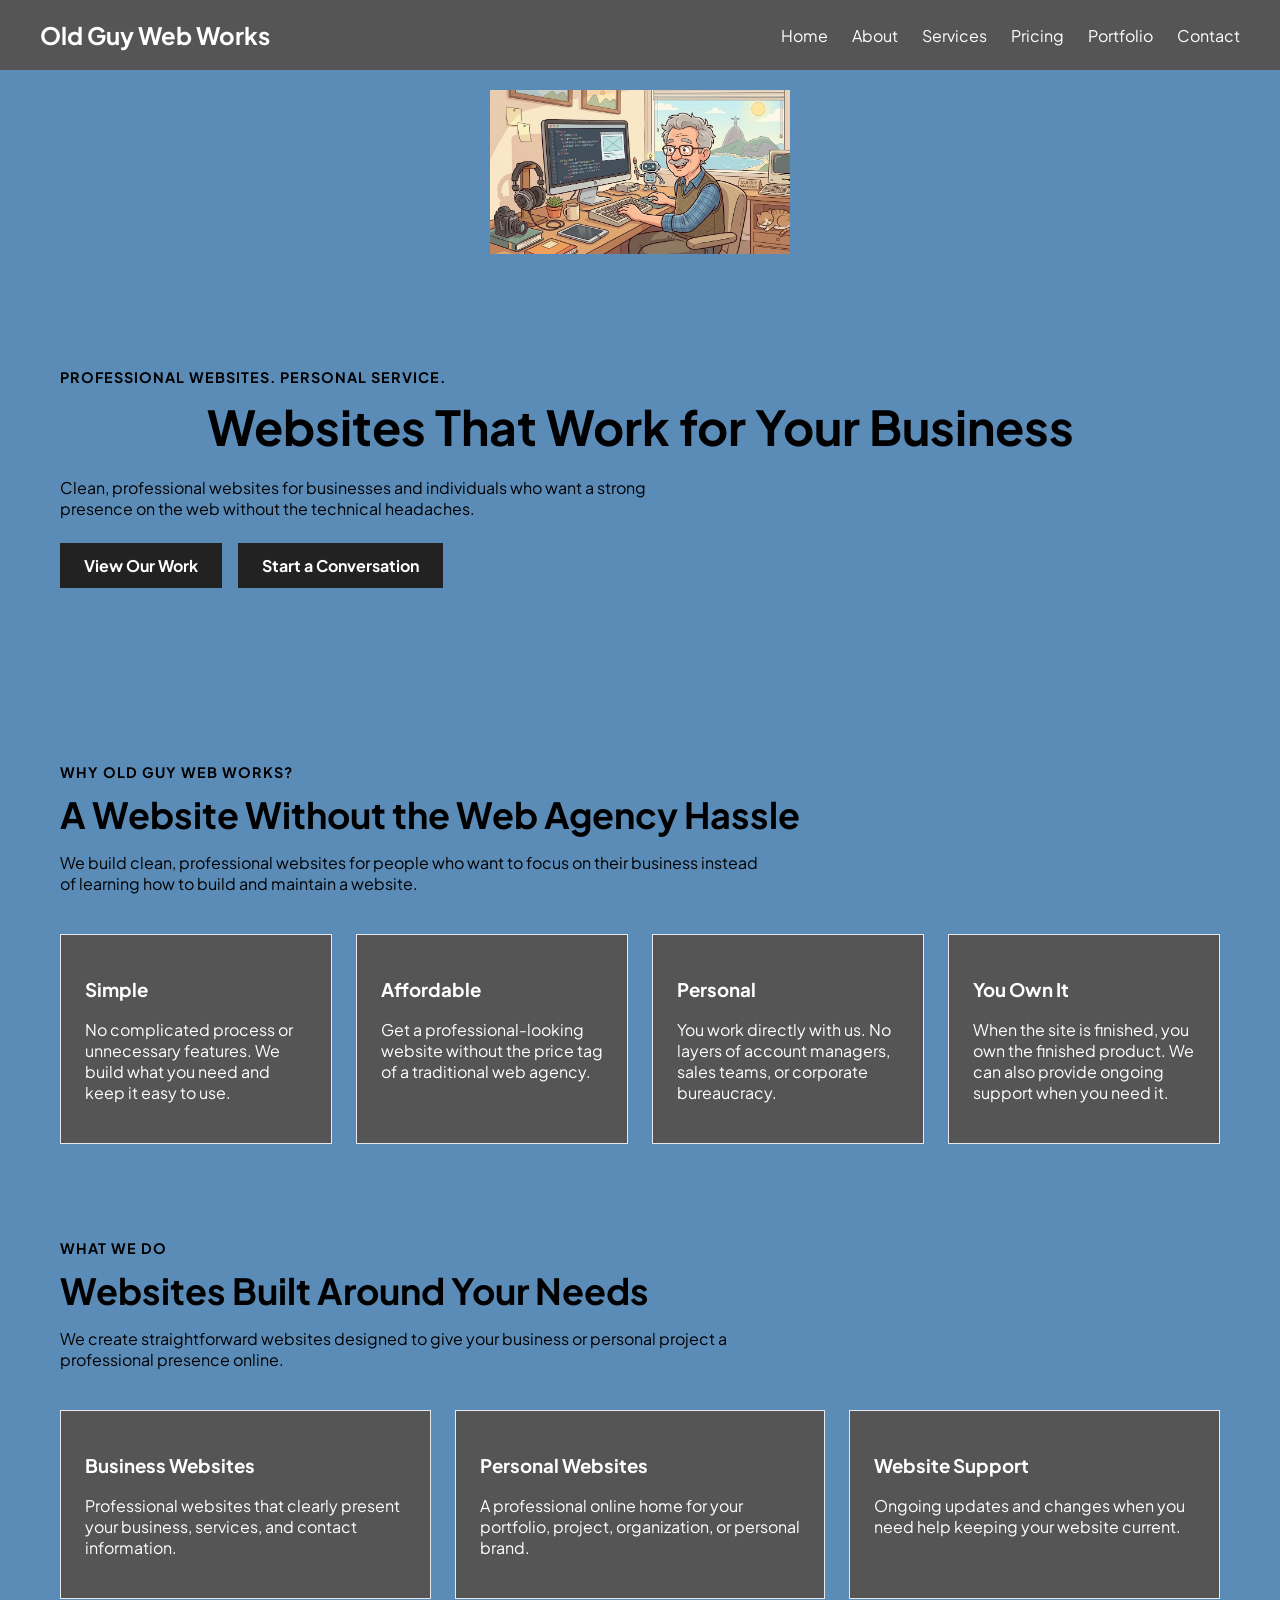
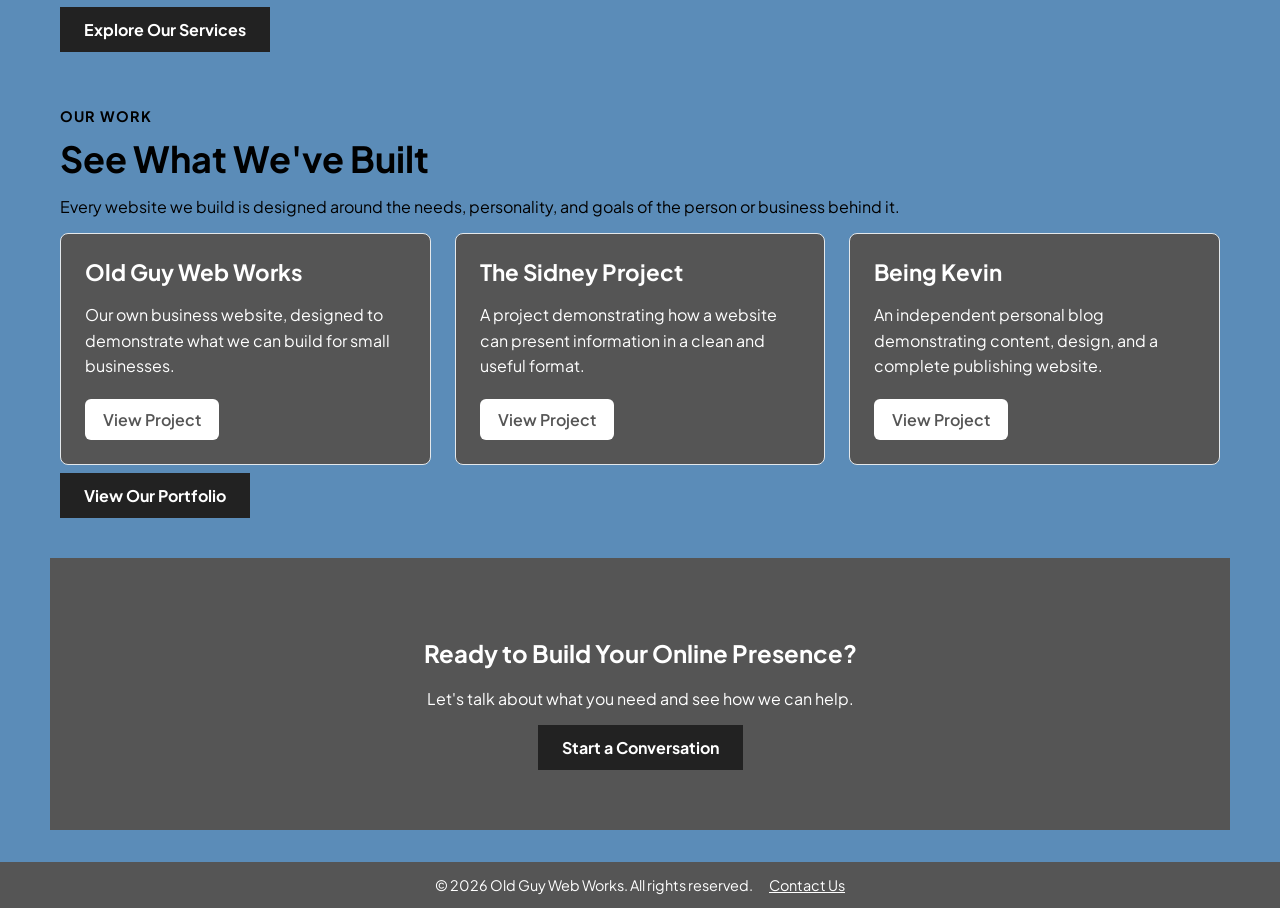
==== commit 6cb3d3dc: "Add header image and adjust size" ====
--- a/index.html
+++ b/index.html
@@ -13,6 +13,11 @@
 
     <!--Appears in the browser tab and provides an important title for search engines-->
     <title>Old Guy Web Works | Professional Websites for Small Businesses</title>
+
+    <!-- Google Fonts -->
+    <link rel="preconnect" href="https://fonts.googleapis.com">
+    <link rel="preconnect" href="https://fonts.gstatic.com" crossorigin>
+    <link href="https://fonts.googleapis.com/css2?family=Plus+Jakarta+Sans:wght@400;600;700&display=swap" rel="stylesheet">
 
     <!-- Connects the HTML page to the external CSS stylesheet. -->
     <link rel="stylesheet" href="style/style.css">
@@ -47,6 +52,7 @@
     </header>
 
     <main>
+        <img src="./Images/oldanimatedguy.jpg" alt="Animated Old Guy" class="hero-image">
         <!-- The main content area of the page. -->
         <!-- The hero section is the main visual area of the page. -->
         <section class="hero">
--- a/style/style.css
+++ b/style/style.css
@@ -30,7 +30,8 @@
 }
 /* added by me so the background is all one color and not just the header and hero sections */
 html, body {
-    background-color: #5B8CB8; /* #5B8CB8 #2B5B84 */
+    font-family: 'Plus Jakarta Sans', sans-serif;
+    background-color: #5B8CB8;
     margin: 0;
     padding: 0;
 }
@@ -170,6 +171,13 @@
     /* background-color: #f5f5f5; */
     padding: 80px 0;
     /* background-color: #D8E0E5;  added by me */
+}
+.hero-image {
+    max-width: 300px; /* Adjust this number (e.g., 200px or 250px) to shrink it further */
+    width: 100%;       /* Ensures it shrinks cleanly on smaller screens */
+    height: auto;      /* Maintains aspect ratio */
+    display: block;
+    margin: 20px auto; /* Centers the image and adds vertical spacing */
 }
 /*
     HERO EYEBROW
@@ -2448,4 +2456,113 @@
     font-size: 1rem;
     font-family: inherit;
     resize: vertical;
+}
+/*This is for the 404 page. I added this to make the 404 page look more like the other pages. */
+/*
+    THANK YOU PAGE HEADING
+
+    #thank-you h2 {
+        Targets the main heading inside the Thank You section.
+
+    font-size: 1.8rem;
+        Makes the heading prominent while keeping it consistent
+        with the section headings used throughout the site.
+
+    font-weight: 700;
+        Makes the heading bold and easy to read.
+
+    text-align: center;
+        Centers the heading within the page.
+
+    margin: 0 0 20px;
+        Removes the default top margin and adds 20px of space
+        below the heading.
+*/
+
+#thank-you h2 {
+    font-size: 1.8rem;
+    font-weight: 700;
+    text-align: center;
+    margin: 0 0 20px;
+}
+/*
+    THANK YOU PAGE PARAGRAPHS
+
+    #thank-you p {
+        Targets the paragraphs inside the Thank You section.
+
+    max-width: 900px;
+        Keeps the text from becoming too wide on larger screens
+        and matches the readable text width used on the other pages.
+
+    margin: 0 auto 20px;
+        Centers the paragraphs horizontally and adds 20px of
+        space below each paragraph.
+
+    line-height: 1.7;
+        Adds comfortable spacing between lines for easier reading.
+*/
+
+#thank-you p {
+    max-width: 900px;
+    margin: 0 auto 20px;
+    line-height: 1.7;
+}
+/*
+    THANK YOU PAGE BUTTON
+
+    .thank-you-button {
+        Targets the Return to Home link on the Thank You page.
+
+    display: inline-block;
+        Allows the link to behave like a button while accepting
+        padding and sizing.
+
+    background-color: #555555;
+        Uses the same dark gray used for the site's other buttons
+        and cards.
+
+    color: #ffffff;
+        Makes the button text white for strong contrast.
+
+    text-decoration: none;
+        Removes the default underline from the link.
+
+    padding: 12px 24px;
+        Adds comfortable space inside the button.
+
+    border-radius: 6px;
+        Gives the button slightly rounded corners.
+
+    font-weight: 600;
+        Makes the button text stand out.
+
+    margin-top: 10px;
+        Adds a little space between the paragraph text and button.
+*/
+
+.thank-you-button {
+    display: inline-block;
+    background-color: #555555;
+    color: #ffffff;
+    text-decoration: none;
+    padding: 12px 24px;
+    border-radius: 6px;
+    font-weight: 600;
+    margin-top: 10px;
+}
+/*
+    THANK YOU PAGE BUTTON ALIGNMENT
+
+    #thank-you {
+        Targets the main Thank You section.
+
+    text-align: center;
+        Centers the Return to Home button within the section.
+        The paragraphs already have their own width and centering,
+        so this does not change their layout.
+*/
+
+#thank-you {
+    text-align: center;
 }
